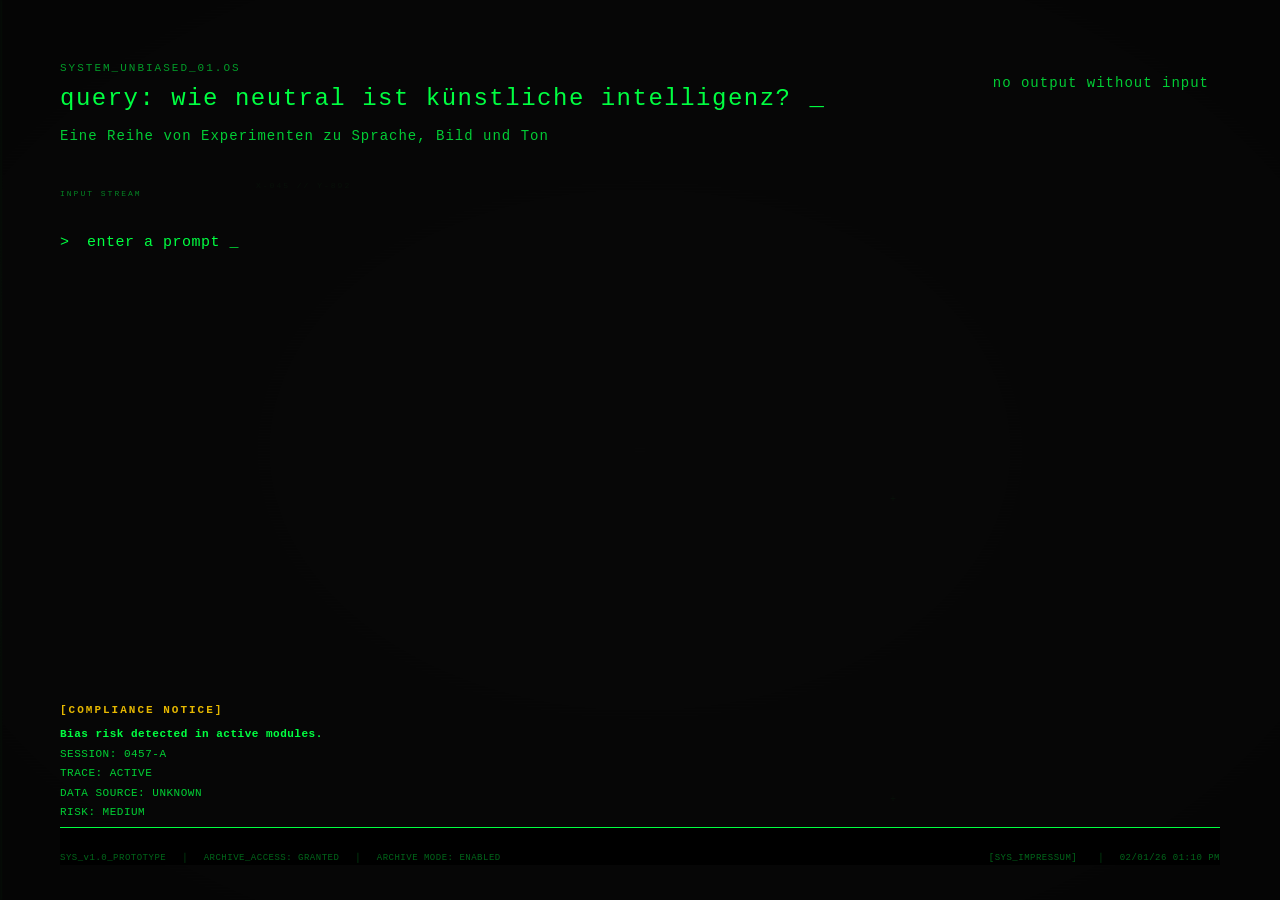
==== index.html @ 39cdc73f "Add files via upload" ====
<!DOCTYPE html>
<html lang="de">

<head>
    <meta charset="UTF-8">
    <meta name="viewport" content="width=1440">
    <title>Ist KI neutral? — System Interface</title>
    <link rel="stylesheet" href="style.css">
    <style>
        /* 2. OVERRIDE FÜR DAS INFO-MODAL: Mehr Durchsichtigkeit! */
        .modal-overlay {
            position: fixed;
            inset: 0;
            width: 100vw;
            height: 100vh;
            background-color: rgba(0, 0, 0, 0.25) !important;
            /* Vorher 0.7 - jetzt viel heller! */
            backdrop-filter: blur(1.5px);
            /* Cooler Glas-Effekt bleibt */
            display: flex;
            justify-content: center;
            align-items: center;
            z-index: 9999;
        }

        .modal-window {
            width: 30vw !important;
            min-width: 300px !important;
            background: #000000 !important;
            border: 1px solid rgba(0, 255, 65, 0.5) !important;
            box-shadow: 4px 4px 0px #000000, 5px 5px 0px rgba(0, 255, 65, 0.1) !important;
            position: relative;
            padding: 0 !important;
        }

        /* Scanline-Effekt */
        .modal-window::before {
            content: '';
            position: absolute;
            top: 0;
            left: 0;
            width: 100%;
            height: 100%;
            background: linear-gradient(to bottom, transparent 50%, rgba(0, 255, 65, 0.25) 51%);
            background-size: 100% 4px;
            opacity: 0.03;
            pointer-events: none;
            z-index: 1;
        }

        /* Die Ecken fürs Modal */
        .modal-window .corner-tl,
        .modal-window .corner-bl,
        .modal-window .corner-tr,
        .modal-window .corner-br {
            content: '';
            position: absolute;
            width: 8px;
            height: 8px;
            display: block;
            pointer-events: none;
            z-index: 5;
        }

        .modal-window .corner-tl {
            top: 0;
            left: 0;
            border-top: 1px solid #00ff41;
            border-left: 1px solid #00ff41;
        }

        .modal-window .corner-bl {
            bottom: 0;
            left: 0;
            border-bottom: 1px solid #00ff41;
            border-left: 1px solid #00ff41;
        }

        .modal-window .corner-tr {
            top: 0;
            right: 0;
            border-top: 1px solid #00ff41;
            border-right: 1px solid #00ff41;
        }

        .modal-window .corner-br {
            bottom: 0;
            right: 0;
            border-bottom: 1px solid #00ff41;
            border-right: 1px solid #00ff41;
        }

        /* Exakt die Header-Klasse aus sprache.html */
        .box-header-modal {
            padding: 8px 15px;
            color: #00ff41;
            font-size: 12px;
            font-family: var(--font-mono), monospace;
            position: relative;
            z-index: 10;
            display: flex;
            justify-content: space-between;
            align-items: center;
            border-bottom: 1px solid rgba(0, 255, 65, 0.2);
        }

        /* Exakt die Content-Klasse aus sprache.html */
        .box-content-modal {
            padding: 15px;
            position: relative;
            z-index: 10;
        }

        /* Exakt die Data-Stream-Klasse aus sprache.html */
        .data-stream-modal {
            font-size: 11px !important;
            line-height: 1.8 !important;
            letter-spacing: 0.8px !important;
            font-family: var(--font-mono), monospace !important;
            color: rgba(0, 255, 65, 0.8);
            margin: 0 0 10px 0;
        }

        /* Der Schließen-Button */
        .modal-close {
            color: #00ff41 !important;
            background: transparent !important;
            border: none !important;
            font-family: var(--font-mono), monospace !important;
            cursor: pointer;
            transition: text-shadow 0.2s;
            font-size: 12px;
            padding: 0;
        }

        .modal-close:hover {
            text-shadow: 0 0 8px #00ff41;
            color: #ffffff !important;
        }

        /* Decorative overlay elements must NEVER steal mouse events */
        .grid-overlay,
        .vertical-glitch-line,
        .bg-vertical-glitch-line-strong,
        .bg-scanline-sweep {
            pointer-events: none !important;
            position: fixed;
            inset: 0;
            z-index: 1;
        }
    </style>
</head>

<body>
    <div id="bg-grid"></div>
    <div class="crt-overlay"></div>
    <div class="scanlines"></div>
    <div class="grain"></div>
    <div class="monitor-scan"></div>
    <div class="coordinate-grid"></div>

    <div class="os-container">

        <header class="os-header">
            <div class="header-main">
                <div class="system-label">SYSTEM_UNBIASED_01.OS</div>
                <h1 class="query-line">QUERY: wie neutral ist künstliche intelligenz? <span
                        class="header-cursor">_</span></h1>
                <p class="os-subtitle">Eine Reihe von Experimenten zu Sprache, Bild und Ton</p>
            </div>
            <div class="header-meta">
                <span class="meta-link" id="info-trigger" data-text="no output without input">no output without
                    input</span>
            </div>
        </header>

        <div id="info-modal" class="modal-overlay hidden">
            <div class="modal-window">
                <div class="corner-tl"></div>
                <div class="corner-tr"></div>
                <div class="corner-bl"></div>
                <div class="corner-br"></div>

                <div class="box-header-modal">
                    <span>[ARCHIVE_INFO.SYS]</span>
                    <button class="modal-close" id="info-close">[x]</button>
                </div>

                <div class="box-content-modal">
                    <p class="data-stream-modal">&gt; Diese Website entstand im Kurs "Machine Unlearning" an der
                        Hochschule Düsseldorf.</p>
                    <p class="data-stream-modal">&gt; Sie ist das Resultat einer monatelangen, kritischen
                        Auseinandersetzung mit aktuellen KI-Tools. Passend zur Thematik wurde der Code für dieses
                        Interface
                        mithilfe der Programmier-KI "Antigravity" und Google Gemini generiert.</p>
                    <br>
                    <p class="data-stream-modal">&gt; KONZEPT: Die Website ist bewusst wie ein altes, instabiles
                        Betriebssystem gestaltet. Das Design macht sichtbar, was oft übersehen wird: Menschliche
                        Vorurteile (Bias) sind keine Ausnahmen, sondern wie Systemfehler tief im Kern unserer
                        Technologie verwurzelt.</p>
                    <p class="data-stream-modal">&gt; INTERAKTION: Dieses Interface lädt dazu ein, im System nach
                        Objektivität zu suchen. Doch die Suche nach einem neutralen Output wird, genau wie in der
                        Realität, zwangsläufig ins Leere laufen.</p>
                    <br>
                    <p class="data-stream-modal">&gt; SYSTEM-WARNUNG [TEMPORAL_DATA]: KI-Modelle erhalten kontinuierlich
                        Updates und Filter, die problematische Outputs nachträglich verstecken sollen. Die hier
                        dokumentierten Experimente sind archivierte Momentaufnahmen. Doch auch wenn die technologische
                        Oberfläche gepatcht wird, bleibt das Fundament der Trainingsdaten voreingenommen. Die Symptome
                        ändern sich, das Kernproblem bleibt.</p>

                    <br>
                    <p class="data-stream-modal">&gt; HYPOTHESE: KI-Modelle gelten oft als objektive Instanzen. Doch sie
                        werden mit unseren menschlichen, fehlerhaften Daten trainiert. Die Prämisse lautet: No output
                        without input.</p>
                    <p class="data-stream-modal">&gt; ERGEBNIS: Die Maschine spiegelt uns wider. Algorithmen
                        reproduzieren westliche, stereotypische und patriarchale Mehrheitsmuster.</p>
                    <p class="data-stream-modal">&gt; Sprache ist nie neutral. Systeme sind nie neutral.</p>
                    <p class="data-stream-modal" style="color: rgba(0, 255, 65, 0.4); margin-top: 15px;">&gt; init
                        search_for_neutrality.exe ... Viel Erfolg.<span class="block-cursor"></span></p>
                </div>
            </div>
        </div>

        <main class="os-main">

            <div class="prompt-section">
                <div class="micro-label">INPUT STREAM</div>
                <div class="prompt-line" id="prompt-line">
                    <span class="prompt-symbol">&gt;</span>
                    <span class="prompt-text" id="prompt-text">enter a prompt</span>
                    <span class="cursor" id="cursor">_</span>
                    <div class="tooltip" id="prompt-tooltip">click to initialize</div>
                </div>

                <div class="prompt-response hidden" id="prompt-response">
                    <div class="response-line">&gt; loading module selector...</div>
                </div>
            </div>

            <div id="network-section" class="network-section hidden">
                <div class="network-divider"></div>
                <div class="network-label">DEPENDENCY MAP / 6 MODULES</div>
                <div class="network-map" id="network-map">
                    <svg class="network-map-svg" id="network-map-svg" viewBox="0 230 600 270">
                        <g id="network-map-lines"></g>
                        <g id="network-map-nodes"></g>
                    </svg>
                </div>
            </div>

        </main>

        <div id="system-hud" class="system-hud">
            <div class="hud-header">[COMPLIANCE NOTICE]</div>
            <div class="hud-body">
                <div class="hud-line warning">Bias risk detected in active modules.</div>
                <div class="hud-line">SESSION: 0457-A</div>
                <div class="hud-line">TRACE: ACTIVE</div>
                <div class="hud-line">DATA SOURCE: UNKNOWN</div>
                <div class="hud-line">RISK: <span id="risk-value" class="risk-value">MEDIUM</span></div>
            </div>
        </div>

        <footer class="os-footer">
            <div class="footer-left">
                <span class="system-code">SYS_v1.0_PROTOTYPE</span>
                <span class="divider-char">│</span>
                <span class="system-code">ARCHIVE_ACCESS: GRANTED</span>
                <span class="divider-char">│</span>
                <span class="system-code">ARCHIVE MODE: ENABLED</span>
            </div>
            <div class="footer-right">
                <a href="impressum.html" class="system-code footer-link">[SYS_IMPRESSUM]</a>
                <span class="divider-char">│</span>
                <span class="timestamp">02/01/26 01:10 PM</span>
            </div>
        </footer>

    </div>

    <div id="loading-screen" class="loading-screen hidden">
        <div class="loading-scanlines"></div>

        <div class="loading-content">
            <div class="loading-lines" id="loading-lines">
            </div>

            <div class="loading-bar-container">
                <div class="loading-bar" id="loading-bar"></div>
            </div>
            <div class="loading-percent" id="loading-percent">0%</div>
        </div>
    </div>

    <div class="vertical-glitch-line"></div>
    <div class="bg-vertical-glitch-line-strong" aria-hidden="true"></div>
    <div class="bg-scanline-sweep" aria-hidden="true"></div>

    <div class="grid-overlay"></div>

    <script src="script.js"></script>
</body>

</html>
---- style.css ----
/* ===================================
   GLOBAL RESET & BASE STYLES
   =================================== */

* {
    margin: 0;
    padding: 0;
    box-sizing: border-box;
}

:root {
    /* Phosphor Green Color Palette (Controlled) */
    --phosphor-green: #00ff41;
    --phosphor-green-glow: rgba(0, 255, 65, 0.12);
    --phosphor-green-subtle: rgba(0, 255, 65, 0.05);

    /* System Warning Colors */
    --warning-yellow: #ffcc00;
    --warning-glow: rgba(255, 204, 0, 0.1);
    --alert-red: #ff3300;
    --alert-glow: rgba(255, 51, 0, 0.1);

    /* Background Colors (Matte) */
    --bg-black: #000000;
    --bg-matte: #080808;
    --bg-near-black: #0a0a0a;
    --bg-darker: #040404;

    /* Font */
    --font-mono: 'Courier New', 'Consolas', monospace;

    /* Glow Levels (Strict System - Significantly Reduced) */
    --glow-0: none;
    --glow-1: 0 0 1px rgba(0, 255, 65, 0.08);
    /* Reduced for readability */
    --glow-halo: 0 0 2px rgba(0, 255, 65, 0.08);
    --glow-active: 0 0 3px rgba(0, 255, 65, 0.1);

    /* Grid & Spacing */
    --grid-unit: 8px;
    --safe-margin: 60px;
    /* More negative space */
    --safe-margin-mobile: 20px;
}

/* HIER IST DIE SPERRE: Niemals Seiten-Scrollen auf dem Desktop! */
html,
body {
    font-family: var(--font-mono);
    background-color: var(--bg-matte);
    color: var(--phosphor-green);
    overflow: hidden !important;
    height: 100vh !important;
    line-height: 1.5;
}

/* ===================================
   CRT EFFECTS
   =================================== */

.crt-overlay {
    position: fixed;
    top: 0;
    left: 0;
    width: 100%;
    height: 100%;
    background: radial-gradient(ellipse at center,
            transparent 0%,
            rgba(0, 0, 0, 0.3) 100%);
    /* Subtle vignette */
    pointer-events: none;
    z-index: 2;
}

.scanlines {
    position: fixed;
    top: 0;
    left: 0;
    width: 100%;
    height: 100%;
    background: repeating-linear-gradient(0deg,
            rgba(0, 0, 0, 0.1) 0px,
            transparent 1px,
            transparent 2px,
            rgba(0, 0, 0, 0.1) 3px);
    pointer-events: none;
    z-index: 2;
    opacity: 0.12;
    /* Readable but present */
}

.grain {
    position: fixed;
    top: 0;
    left: 0;
    width: 100%;
    height: 100%;
    background-image: url('data:image/svg+xml;utf8,<svg xmlns="http://www.w3.org/2000/svg" width="300" height="300"><filter id="noise"><feTurbulence type="fractalNoise" baseFrequency="0.9" numOctaves="4" /></filter><rect width="100%" height="100%" filter="url(%23noise)" opacity="0.05"/></svg>');
    pointer-events: none;
    z-index: 2;
    opacity: 0.02;
    /* Extremely subtle noise */
}

@keyframes monitorScanLoop {
    0% {
        transform: translateY(-10vh);
        opacity: 0;
    }

    /* Pass 1: Normal Scan */
    10% {
        opacity: 0.1;
        transform: translateY(0vh);
    }

    35% {
        opacity: 0.12;
        transform: translateY(100vh);
    }

    36% {
        opacity: 0;
    }

    /* Pause */
    55% {
        opacity: 0;
        transform: translateY(-10vh);
    }

    /* Pass 2: Fast Glitch */
    60% {
        opacity: 0.25;
        transform: translateY(10vh);
        background: rgba(0, 255, 65, 0.5);
        height: 2px;
        box-shadow: 0 0 10px var(--phosphor-green);
    }

    61% {
        opacity: 0.2;
        transform: translateY(90vh);
    }

    62% {
        opacity: 0;
        transform: translateY(110vh);
    }

    100% {
        opacity: 0;
    }
}

.monitor-scan {
    position: fixed;
    top: 0;
    left: 0;
    width: 100%;
    height: 3px;
    background: rgba(0, 255, 65, 0.08);
    box-shadow: 0 0 8px rgba(0, 255, 65, 0.05);
    pointer-events: none;
    z-index: 100;
    /* Ensure visibility over layers */
    opacity: 0;
    /* Controlled by animation */
    animation: monitorScanLoop 5s infinite cubic-bezier(0.4, 0, 0.2, 1);
}




.signal-instability {
    animation: globalFlicker 0.15s step-end;
}

@keyframes globalFlicker {

    0%,
    100% {
        filter: brightness(1) contrast(1);
    }

    50% {
        filter: brightness(1.05) contrast(1.02);
    }
}

.coordinate-grid {
    position: fixed;
    top: 0;
    left: 0;
    width: 100vw;
    height: 100vh;
    pointer-events: none;
    z-index: 0;
    background-image:
        linear-gradient(to right, rgba(0, 255, 65, 0.03) 1px, transparent 1px),
        linear-gradient(to bottom, rgba(0, 255, 65, 0.03) 1px, transparent 1px);
    background-size: 40px 40px;
    opacity: 0.04;
    transition: opacity 0.5s ease;
}

.coordinate-grid.active {
    opacity: 0.12;
}



.coordinate-grid::after {
    content: "X-045 // Y-892";
    position: absolute;
    top: 20%;
    left: 20%;
    font-size: 8px;
    letter-spacing: 2px;
    font-family: var(--font-mono);
}

.coordinate-grid::before {
    content: "+\A\A\A+";
    position: absolute;
    top: 50%;
    right: 30%;
    font-size: 10px;
    white-space: pre-wrap;
    line-height: 100px;
}

/* ===================================
   BACKGROUND GRID VIDEOS (Tinted Overlay)
   =================================== */
.grid-video-wrap {
    position: absolute;
    z-index: 1;
    pointer-events: none;
    width: 420px;
    height: 320px;
    /* IMPORTANT: give it height */
}

/* Green Tint Overlay */
.grid-video-wrap::after {
    content: "";
    position: absolute;
    inset: 0;
    background: rgba(0, 255, 65, 0.18);
    mix-blend-mode: screen;
    pointer-events: none;
}

.grid-video {
    position: absolute;
    inset: 0;
    width: 100%;
    height: 100%;
    object-fit: cover;
    display: block;
    opacity: 1;
    mix-blend-mode: screen;
    filter: brightness(1.6) contrast(1.7);
}

/* Explicit Layout Positioning */
.grid-left {
    left: 3vw;
    top: 18vh;
    /* width/height handled by wrapper class */
}

.grid-right {
    right: 4vw;
    top: 10vh;
}

/* Ensure Windows are Above */
.archive-window,
.panel-container,
.sprache-layout {
    position: relative;
    z-index: 10;
}

@keyframes rareGridScan {

    0%,
    90% {
        top: 10%;
        opacity: 0;
    }

    91% {
        opacity: 0.6;
    }

    95% {
        top: 90%;
        opacity: 0;
    }

    100% {
        opacity: 0;
    }
}




@media (prefers-reduced-motion: reduce) {
    .grid-plate {
        animation: none;
    }
}

/* ===================================
   OS PANEL SYSTEM (COLLAPSIBLE)
   =================================== */

.panel-container {
    background: rgba(0, 0, 0, 0.96);
    border: 1px solid rgba(0, 255, 65, 0.15);
    transition: all 0.3s cubic-bezier(0.19, 1, 0.22, 1);
    display: flex;
    flex-direction: column;
    overflow: hidden;
    height: 32px;
    /* Collapsed state */
    box-shadow: 0 2px 10px rgba(0, 0, 0, 0.9);
}

.panel-header {
    height: 32px;
    min-height: 32px;
    padding: 0 16px;
    display: flex;
    align-items: center;
    justify-content: space-between;
    cursor: pointer;
    background: rgba(0, 255, 65, 0.02);
    border-bottom: 1px solid transparent;
    user-select: none;
    transition: background 0.2s ease;
}

.panel-header:hover {
    background: rgba(0, 255, 65, 0.05);
}

.panel-title {
    font-size: 11px;
    letter-spacing: 0.15em;
    color: rgba(0, 255, 65, 0.9);
    /* High contrast */
    text-transform: uppercase;
    font-weight: 500;
}

.panel-icon {
    font-size: 14px;
    color: rgba(0, 255, 65, 0.3);
}

.panel-body {
    padding: 24px;
    overflow-y: auto;
    flex-grow: 1;
    opacity: 0;
    transition: opacity 0.3s ease;
    display: none;
    color: rgba(0, 255, 65, 0.85);
    font-size: 14px;
    /* Von 13px auf 14px erhöht */
    line-height: 1.7;
}

.panel-container.is-expanded {
    height: auto;
    opacity: 1;
    border-color: rgba(0, 255, 65, 0.25);
    box-shadow: 0 0 15px rgba(0, 255, 65, 0.04);
}

.panel-container.is-expanded .panel-header {
    border-bottom-color: rgba(0, 255, 65, 0.1);
    color: rgba(0, 255, 65, 0.8);
}

.panel-container.is-expanded .panel-title {
    color: rgba(0, 255, 65, 0.8);
}

.panel-container.is-expanded .panel-body {
    display: block;
    opacity: 1;
}

/* CUSTOM PHOSPHOR SCROLLBARS (MINIMAL) */
::-webkit-scrollbar {
    width: 1px;
    height: 1px;
}

::-webkit-scrollbar-track {
    background: rgba(0, 0, 0, 0.2);
}

::-webkit-scrollbar-thumb {
    background: rgba(0, 255, 65, 0.15);
}

::-webkit-scrollbar-thumb:hover {
    background: rgba(0, 255, 65, 0.3);
}

/* ===================================
   LIQUID OS CONTAINER & GRID (Fixed Y-Axis)
   =================================== */
.micro-label {
    font-size: 8px;
    letter-spacing: 2px;
    color: var(--phosphor-green);
    opacity: 0.5;
    margin-bottom: calc(var(--grid-unit) * 1);
    font-family: var(--font-mono);
    text-transform: uppercase;
}

.os-container {
    height: 100vh;
    padding: var(--safe-margin);
    padding-bottom: 0;
    display: flex;
    flex-direction: column;
    position: relative;
    z-index: 10;
    overflow: hidden;
}

/* ===================================
   LIQUID HEADER (Fixed Margins)
   =================================== */
.os-header {
    display: flex;
    justify-content: space-between;
    align-items: flex-start;
    gap: 40px;
    /* Keine % oder vh mehr = kein Springen! */
    padding-bottom: 20px;
    margin-bottom: 20px;
    flex-shrink: 0;
}

.header-main {
    flex: 1;
}

.system-label {
    font-size: 11px;
    letter-spacing: 2px;
    opacity: 0.6;
    margin-bottom: calc(var(--grid-unit) * 1);
    text-transform: uppercase;
}

.query-line,
.os-title {
    font-size: 24px;
    font-weight: normal;
    letter-spacing: 1.5px;
    margin-bottom: calc(var(--grid-unit) * 1.5);
    line-height: 1.2;
    text-shadow: none;
    text-transform: lowercase;
}

.header-cursor {
    animation: blink 1s step-end infinite;
    margin-left: 2px;
}

.os-subtitle {
    font-size: 14px;
    letter-spacing: 1px;
    line-height: 1.6;
    opacity: 0.8;
    max-width: 600px;
}

.header-meta {
    padding-top: calc(var(--grid-unit) * 1);
}

.meta-link {
    font-size: 16px;
    letter-spacing: 1px;
    opacity: 0.8;
    text-transform: lowercase;
    cursor: pointer;
    transition: all 0.2s ease;
    text-shadow: var(--glow-0);
    /* Level 0: Idle */
}

.meta-link:hover {
    opacity: 1;
    text-shadow: var(--glow-1);
    /* Level 1: Hover */
}

/* ===================================
   LIQUID MAIN CONTENT (Fixed Gap)
   =================================== */
.os-main {
    flex: 1;
    display: flex;
    flex-direction: column;
    gap: 20px;
    /* Fest - verhindert das Wackeln des Textes! */
    padding-top: 0;
    overflow: visible;
    /* Erlaubt der Map, sich weich zu verschieben */
}

/* ===================================
   PROMPT SECTION
   =================================== */

.prompt-section {
    display: flex;
    flex-direction: column;
    gap: calc(var(--grid-unit) * 2);
}

.prompt-line {
    font-size: 15px;
    letter-spacing: 0.5px;
    cursor: pointer;
    transition: all 0.2s ease;
    position: relative;
    display: inline-block;
    width: fit-content;
    padding: calc(var(--grid-unit) * 1) 0;
}

.prompt-line:hover {
    filter: brightness(1.2);
    text-shadow: var(--glow-1);
    /* Level 1: Hover */
}

.prompt-line.active {
    cursor: default;
    filter: brightness(1);
    text-shadow: none;
}

.prompt-symbol {
    margin-right: calc(var(--grid-unit) * 1);
}

.cursor {
    animation: blink 1s step-end infinite;
}

.cursor.fast-blink {
    animation: blink 0.2s step-end infinite;
}

@keyframes blink {

    0%,
    49% {
        opacity: 1;
    }

    50%,
    100% {
        opacity: 0;
    }
}

.tooltip {
    position: absolute;
    left: 100%;
    top: 50%;
    transform: translateY(-50%);
    margin-left: calc(var(--grid-unit) * 3);
    font-size: 10px;
    letter-spacing: 0.5px;
    opacity: 0;
    transition: opacity 0.2s ease;
    pointer-events: none;
    font-style: italic;
}

.prompt-line:hover .tooltip {
    opacity: 0.5;
}

.prompt-line.active .tooltip {
    display: none;
}

.prompt-response {
    display: flex;
    flex-direction: column;
    gap: calc(var(--grid-unit) * 1);
}

.response-line {
    font-size: 14px;
    /* Von 13px auf 14px erhöht */
    letter-spacing: 0.5px;
    opacity: 0.8;
}

.hidden {
    display: none !important;
    visibility: hidden !important;
    pointer-events: none !important;
    opacity: 0 !important;
}

/* ===================================
   LIQUID NETWORK MAP (Kein leeres Stretching mehr!)
   =================================== */

.network-section {
    margin-top: 0;
    opacity: 0;
    transition: opacity 0.3s ease;
    display: flex;
    flex-direction: column;
    align-items: flex-start;
    padding-left: 20px;
    position: relative;
    /* FLEX: 1 WURDE ENTFERNT! Keine riesigen Lücken mehr auf großen Bildschirmen */
}

.network-section.visible {
    opacity: 1;
}

.network-divider {
    width: 400px;
    height: 1px;
    background-color: var(--phosphor-green);
    opacity: 0.8;
    margin-bottom: calc(var(--grid-unit) * 1);
    position: relative;
    transition: all 0.1s step-end;
}

/* Base instability: micro-breaks and brightness fluctuations */
.network-divider::before {
    content: "";
    position: absolute;
    top: 0;
    left: 0;
    width: 100%;
    height: 100%;
    background: inherit;
    mask-image: linear-gradient(90deg,
            rgba(0, 0, 0, 1) 0%, rgba(0, 0, 0, 1) 40%,
            rgba(0, 0, 0, 0) 42%, rgba(0, 0, 0, 0) 48%,
            rgba(0, 0, 0, 1) 50%, rgba(0, 0, 0, 1) 80%,
            rgba(0, 0, 0, 0) 82%, rgba(0, 0, 0, 0) 85%,
            rgba(0, 0, 0, 1) 87%);
    mask-size: 200% 100%;
    animation: dividerFlicker 10s infinite step-end;
}

@keyframes dividerFlicker {

    0%,
    100% {
        mask-position: 0% 0%;
        opacity: 1;
    }

    50% {
        mask-position: 10% 0%;
        opacity: 0.9;
    }

    70% {
        mask-position: -5% 0%;
        opacity: 1.1;
    }
}

.network-divider.jitter {
    transform: translateY(2px);
    /* Increased jitter */
    background-color: rgba(0, 255, 65, 0.95);
    /* Ghost duplicate line */
    box-shadow: 0 8px 0 rgba(0, 255, 65, 0.15);
}

.network-divider.jitter::after {
    content: "";
    position: absolute;
    top: -5px;
    left: 150px;
    width: 2px;
    height: 10px;
    /* Larger spikes */
    background: var(--phosphor-green);
    box-shadow:
        40px 4px 0 var(--phosphor-green),
        -80px -2px 0 var(--phosphor-green),
        120px 1px 0 var(--phosphor-green);
    opacity: 0.6;
}

.network-divider.glitch-strong {
    transform: translateY(-3px) skewX(2deg);
    background-color: #fff;
    opacity: 1;
    box-shadow: 0 12px 0 rgba(0, 255, 65, 0.3);
}

.network-label {
    font-size: 8px;
    letter-spacing: 2px;
    color: var(--phosphor-green);
    opacity: 0.8;
    margin-bottom: calc(var(--grid-unit) * 2);
    font-family: var(--font-mono);
}

.network-map {
    width: 100%;
    max-width: 600px;
    height: auto;
    position: relative;
    z-index: 10;
    transition: transform 0.5s cubic-bezier(0.16, 1, 0.3, 1);
    /* Der magische, weiche Hologramm-Glide! */
    transform-origin: top left;
}

.network-map-svg {
    width: 100%;
    height: 100%;
}

.network-map-line {
    stroke: var(--phosphor-green);
    stroke-width: 1;
    fill: none;
    opacity: 0.4;
    filter: none;
    /* Level 0: Idle */
}

.network-map-node {
    cursor: pointer;
    transition: all 0.3s ease;
}

.network-map-node-rect {
    fill: transparent;
    stroke: var(--phosphor-green);
    stroke-width: 1;
    opacity: 0.6;
    transition: all 0.3s ease;
}

.network-map-node:hover .network-map-node-rect {
    fill: var(--phosphor-green);
    stroke-width: 1;
    opacity: 1;
}

.network-map-node-label {
    fill: var(--phosphor-green);
    font-size: 12px;
    font-family: var(--font-mono);
    letter-spacing: 1px;
    opacity: 0.8;
    pointer-events: none;
    transition: all 0.2s ease;
}

.network-map-node:hover .network-map-node-label {
    fill: var(--bg-black);
    font-weight: bold;
    opacity: 1;
}

@keyframes nodeRareFlicker {

    0%,
    95%,
    97%,
    100% {
        opacity: 1;
    }

    96%,
    98% {
        opacity: 0.7;
    }
}


/* ===================================
   SYSTEM SCAN OVERLAY
   =================================== */

.scan-overlay {
    position: fixed;
    top: 0;
    left: 0;
    width: 100vw;
    height: 100vh;
    background-color: var(--bg-black);
    z-index: 2;
    /* Lowered, network is at 10 */
    pointer-events: none;
    /* Never block interaction */
    display: flex;
    align-items: center;
    justify-content: center;
    animation: scanFlicker 0.1s infinite;
}

.scan-overlay.hidden {
    display: none;
}

@keyframes scanFlicker {

    0%,
    90% {
        opacity: 1;
    }

    95% {
        opacity: 0.95;
    }

    100% {
        opacity: 1;
    }
}

.scan-content {
    width: 90%;
    max-width: 900px;
    height: 80vh;
    display: flex;
    flex-direction: column;
    gap: calc(var(--grid-unit) * 3);
}

.scan-header {
    font-size: 16px;
    letter-spacing: 3px;
    text-align: center;
    opacity: 0.9;
    text-shadow: 0 0 10px var(--phosphor-green-glow);
    animation: scanHeaderPulse 1s ease-in-out infinite;
}

@keyframes scanHeaderPulse {

    0%,
    100% {
        opacity: 0.9;
    }

    50% {
        opacity: 0.7;
    }
}

.scan-network {
    flex: 1;
    position: relative;
    border: 1px solid var(--phosphor-green);
    opacity: 0.3;
    animation: scanJitter 0.15s infinite;
}

@keyframes scanJitter {

    0%,
    100% {
        transform: translate(0, 0);
    }

    25% {
        transform: translate(-1px, 1px);
    }

    50% {
        transform: translate(1px, -1px);
    }

    75% {
        transform: translate(-1px, -1px);
    }
}

.scan-svg {
    width: 100%;
    height: 100%;
}

.scan-line {
    stroke: var(--phosphor-green);
    stroke-width: 1;
    fill: none;
    opacity: 0.6;
    filter: drop-shadow(0 0 2px var(--phosphor-green-glow));
}

.scan-node-rect {
    fill: transparent;
    stroke: var(--phosphor-green);
    stroke-width: 1;
    opacity: 0.7;
}

.scan-node-label {
    fill: var(--phosphor-green);
    font-size: 11px;
    font-family: var(--font-mono);
    letter-spacing: 0.5px;
    opacity: 0.8;
}

.scan-status {
    display: flex;
    flex-direction: column;
    gap: calc(var(--grid-unit) * 1);
    min-height: 80px;
}

.scan-status-line {
    font-size: 12px;
    letter-spacing: 0.5px;
    opacity: 0;
    animation: scanLineAppear 0.3s forwards;
}

@keyframes scanLineAppear {
    0% {
        opacity: 0;
        transform: translateX(-10px);
    }

    100% {
        opacity: 0.85;
        transform: translateX(0);
    }
}

/* ===================================
   FOOTER
   =================================== */

.os-footer {
    display: flex;
    justify-content: space-between;
    align-items: center;
    padding-top: calc(var(--grid-unit) * 3);
    border-top: 1px solid var(--phosphor-green);
    margin-top: auto;
}

.footer-left,
.footer-right {
    display: flex;
    align-items: center;
    gap: calc(var(--grid-unit) * 2);
}

.system-code {
    font-size: 9px;
    letter-spacing: 0.5px;
    opacity: 0.4;
}

.divider-char {
    font-size: 9px;
    opacity: 0.3;
}

.timestamp {
    font-size: 9px;
    letter-spacing: 0.5px;
    opacity: 0.4;
}

/* ===================================
   MODAL WINDOW (OS STYLE)
   =================================== */

.modal-overlay {
    position: fixed;
    top: 0;
    left: 0;
    width: 100vw;
    height: 100vh;
    background-color: rgba(0, 0, 0, 0.4);
    display: flex;
    align-items: center;
    justify-content: center;
    z-index: 5000;
}

.modal-window {
    width: 480px;
    background-color: var(--bg-near-black);
    border: 1px solid var(--phosphor-green);
    box-shadow: 0 0 15px rgba(0, 0, 0, 0.9);
    display: flex;
    flex-direction: column;
    position: relative;
    top: -5%;
    /* Slightly above center */
    background-image: url('data:image/svg+xml;utf8,<svg xmlns="http://www.w3.org/2000/svg" width="100" height="100"><filter id="noise"><feTurbulence type="fractalNoise" baseFrequency="0.8" numOctaves="3" /></filter><rect width="100%" height="100%" filter="url(%23noise)" opacity="0.03"/></svg>');
}

.modal-header {
    background-color: var(--phosphor-green-subtle);
    border-bottom: 1px solid var(--phosphor-green);
    padding: calc(var(--grid-unit) * 1) calc(var(--grid-unit) * 2);
    display: flex;
    justify-content: space-between;
    align-items: center;
    background: rgba(0, 255, 65, 0.08);
}

.modal-title {
    font-size: 11px;
    letter-spacing: 2px;
    font-weight: bold;
    color: var(--phosphor-green);
    text-shadow: 0 0 4px var(--phosphor-green-glow);
}

.modal-close {
    background: none;
    border: none;
    color: var(--phosphor-green);
    font-family: var(--font-mono);
    font-size: 11px;
    cursor: pointer;
    opacity: 0.7;
    transition: opacity 0.2s ease;
}

.modal-close:hover {
    opacity: 1;
}

.modal-body {
    padding: calc(var(--grid-unit) * 3);
    display: flex;
    flex-direction: column;
    gap: calc(var(--grid-unit) * 2);
    color: var(--phosphor-green);
    font-size: 15px;
    /* Von 14px auf 15px erhöht */
    line-height: 1.6;
    letter-spacing: 0.2px;
}

.modal-body p.emphasis {
    font-weight: bold;
    color: var(--phosphor-green);
    opacity: 1;
    filter: brightness(1.2);
    text-shadow: var(--glow-0);
}

.modal-footer {
    padding: calc(var(--grid-unit) * 1) calc(var(--grid-unit) * 2);
    border-top: 0.5px solid var(--phosphor-green-subtle);
    background-color: rgba(0, 0, 0, 0.2);
}

.status-line {
    font-size: 10px;
    opacity: 0.5;
    letter-spacing: 1px;
    text-transform: uppercase;
}

.block-cursor {
    display: inline-block;
    width: 6px;
    height: 10px;
    background-color: var(--phosphor-green);
    animation: blockBlink 0.8s step-end infinite;
}

@keyframes blockBlink {

    0%,
    100% {
        opacity: 1;
    }

    50% {
        opacity: 0;
    }
}

.loading-screen {
    position: fixed;
    top: 0;
    left: 0;
    width: 100%;
    height: 100%;
    background-color: var(--bg-black);
    z-index: 10000;
    display: flex;
    align-items: center;
    justify-content: center;
}

.loading-screen.hidden {
    display: none;
}

.loading-scanlines {
    position: absolute;
    top: 0;
    left: 0;
    width: 100%;
    height: 100%;
    background: repeating-linear-gradient(0deg,
            rgba(0, 0, 0, 0.15) 0px,
            transparent 1px,
            transparent 2px,
            rgba(0, 0, 0, 0.15) 3px);
    pointer-events: none;
    opacity: 0.5;
}

.loading-content {
    max-width: 600px;
    width: 90%;
}

.loading-lines {
    margin-bottom: calc(var(--grid-unit) * 4);
    min-height: 120px;
}

.loading-line {
    font-size: 13px;
    letter-spacing: 0.5px;
    margin-bottom: calc(var(--grid-unit) * 1);
    opacity: 0;
    animation: lineFlicker 0.1s forwards;
}

@keyframes lineFlicker {

    0%,
    30% {
        opacity: 0;
    }

    40%,
    60% {
        opacity: 0.5;
    }

    70%,
    90% {
        opacity: 0.3;
    }

    100% {
        opacity: 0.85;
    }
}

.loading-bar-container {
    width: 100%;
    height: 3px;
    background-color: var(--bg-near-black);
    border: 0.5px solid var(--phosphor-green);
    margin-bottom: calc(var(--grid-unit) * 1);
    overflow: hidden;
}

.loading-bar {
    height: 100%;
    width: 0%;
    background-color: var(--phosphor-green);
    box-shadow: 0 0 2px var(--phosphor-green-glow);
    transition: width 0.05s linear;
}

.loading-percent {
    font-size: 12px;
    letter-spacing: 1px;
    opacity: 0.8;
    text-align: right;
}

/* ===================================
   RESPONSIVE DESIGN
   =================================== */

@media (max-width: 1024px) {
    :root {
        --safe-margin: 48px;
    }

    .os-title {
        font-size: 36px;
    }
}

@media (max-width: 768px) {
    :root {
        --safe-margin: var(--safe-margin-mobile);
    }

    .os-header {
        flex-direction: column;
        gap: calc(var(--grid-unit) * 2);
    }

    .os-title {
        font-size: 28px;
    }

    .os-subtitle {
        font-size: 13px;
    }

    .header-meta {
        padding-top: 0;
    }

    .module-menu {
        max-width: 100%;
    }
}

/* ===================================
   SYSTEM HUD & COMPLIANCE PANEL
   =================================== */

.system-hud {
    position: fixed !important;
    bottom: 78px !important;
    /* ORIGINAL WERT! Kein max(), kein vh! */
    left: 60px !important;
    /* ORIGINAL WERT! */
    width: 320px !important;
    z-index: 1000 !important;
    /* Fest verankert über allem anderen */
    pointer-events: none;
    font-family: var(--font-mono);
    display: flex;
    flex-direction: column;
    gap: 8px;
    transform: none !important;
    /* KEIN SKALIEREN! STOPPT DAS VERRUTSCHEN! */
    margin: 0 !important;
}

.system-hud.hidden {
    display: none;
}

.hud-header {
    color: var(--warning-yellow);
    font-weight: bold;
    font-size: 11px;
    letter-spacing: 2px;
    text-transform: uppercase;
    opacity: 0.9;
}

.hud-body {
    display: flex;
    flex-direction: column;
    gap: 2px;
}

.hud-line {
    font-size: 11px;
    line-height: 1.6;
    color: var(--phosphor-green);
    opacity: 0.8;
    letter-spacing: 0.5px;
    text-shadow: 0 0 1px var(--phosphor-green-glow);
    transition: background 0.1s, color 0.1s;
}

.hud-line.warning {
    opacity: 1;
    font-weight: bold;
}

.hud-line.risk-escalated {
    background: var(--phosphor-green) !important;
    color: var(--bg-black) !important;
    opacity: 1 !important;
    font-weight: bold !important;
}

/* ===================================
   EVIDENCE ARCHIVE (MODULE PAGES)
   =================================== */
.evidence-container {
    display: flex;
    flex-direction: column;
    gap: calc(var(--grid-unit) * 4);
    flex: 1;
}

.archive-header {
    margin-bottom: calc(var(--grid-unit) * 4);
}

.archive-tabs {
    display: flex;
    gap: 1px;
    border-bottom: 1px solid var(--phosphor-green-subtle);
    margin-bottom: calc(var(--grid-unit) * 4);
}

.archive-tab {
    padding: 8px 16px;
    border: 1px solid var(--phosphor-green-subtle);
    border-bottom: none;
    background: transparent;
    color: var(--phosphor-green);
    font-family: var(--font-mono);
    font-size: 11px;
    cursor: pointer;
    text-transform: uppercase;
    letter-spacing: 1.5px;
    transition: all 0.2s ease;
    opacity: 0.6;
}

.archive-tab:hover {
    opacity: 0.85;
    border-color: var(--phosphor-green);
}

.archive-tab.active {
    background: var(--phosphor-green);
    color: var(--bg-black);
    opacity: 1;
    border-color: var(--phosphor-green);
    font-weight: bold;
}

.archive-layer {
    display: none;
    animation: archiveFade 0.3s ease-out;
}

.archive-layer.visible {
    display: block;
}

@keyframes archiveFade {
    from {
        opacity: 0;
        transform: translateY(5px);
    }

    to {
        opacity: 1;
        transform: translateY(0);
    }
}

/* LAYER 2 - LOG */
.log-list {
    display: flex;
    flex-direction: column;
    gap: 16px;
}

.log-item {
    border: 1px solid var(--phosphor-green-subtle);
    padding: 16px;
    transition: border-color 0.2s;
}

.log-item:hover {
    border-color: var(--phosphor-green);
}

.log-header {
    display: flex;
    justify-content: space-between;
    margin-bottom: 6px;
}

.log-id {
    font-weight: bold;
    color: var(--phosphor-green);
}

.log-title {
    font-size: 15px;
    letter-spacing: 0.5px;
}

.log-meta {
    font-size: 11px;
    opacity: 0.6;
    margin-bottom: 10px;
}

.log-link {
    color: var(--phosphor-green);
    font-size: 12px;
    text-decoration: underline;
    text-underline-offset: 3px;
    cursor: pointer;
}

/* LAYER 3 - OUTPUT */
.output-grid {
    display: grid;
    grid-template-columns: repeat(auto-fill, minmax(280px, 1fr));
    gap: 20px;
}

.output-item {
    border: 1px solid var(--phosphor-green-subtle);
    display: flex;
    flex-direction: column;
    background: rgba(0, 0, 0, 0.2);
}

.output-preview {
    aspect-ratio: 16 / 9;
    border-bottom: 1px solid var(--phosphor-green-subtle);
    display: flex;
    align-items: center;
    justify-content: center;
    font-size: 11px;
    opacity: 0.4;
    letter-spacing: 2px;
}

.output-metadata {
    padding: 12px;
}

.output-id {
    font-size: 10px;
    font-weight: bold;
    margin-bottom: 4px;
}

.output-caption {
    font-size: 11px;
    opacity: 0.8;
}

/* LAYER 4 - SYSTEM WARNING */
.warning-panel {
    border: 1px solid var(--warning-yellow);
    background: rgba(255, 204, 0, 0.03);
    padding: 32px;
    position: relative;
}

.warning-header {
    color: var(--warning-yellow);
    font-weight: bold;
    font-size: 14px;
    margin-bottom: 16px;
    text-transform: uppercase;
    letter-spacing: 2px;
    display: flex;
    align-items: center;
    gap: 10px;
}

.warning-header::before {
    content: '[!]';
}

.warning-body {
    font-size: 15px;
    /* Von 14px auf 15px erhöht */
    line-height: 1.7;
    color: var(--phosphor-green);
}

.warning-body p {
    margin-bottom: 16px;
}

/* UTILS */
.exit-link {
    font-size: 13px;
    cursor: pointer;
    opacity: 0.6;
    transition: all 0.2s;
    margin-top: auto;
    padding: 20px 0;
}

.exit-link:hover {
    opacity: 1;
    color: var(--phosphor-green);
    text-decoration: underline;
}

/* === EMERGENCY: restore network node visibility === */
.network-map-node {
    cursor: pointer !important;
    visibility: visible !important;
    display: block !important;
    opacity: 1 !important;
    position: relative;
    z-index: 11;
}

.node-rect {
    fill: transparent !important;
    stroke: rgba(0, 255, 65, 0.55) !important;
    stroke-width: 1 !important;
    opacity: 1 !important;
    visibility: visible !important;
    filter: none !important;
    box-shadow: 0 0 10px rgba(0, 255, 65, 0.14) !important;
}

.node-label {
    fill: rgba(0, 255, 65, 0.90) !important;
    font-size: 12px !important;
    font-family: var(--font-mono) !important;
    opacity: 1 !important;
    visibility: visible !important;
    filter: none !important;
    text-shadow: none !important;
}

/* Hover Invert State */
.network-map-node:hover .node-rect {
    fill: rgba(0, 255, 65, 0.85) !important;
    stroke: rgba(0, 255, 65, 0.95) !important;
}

.network-map-node:hover .node-label {
    fill: rgba(0, 0, 0, 0.95) !important;
    font-weight: bold !important;
}

/* SVG Line Visibility */
.network-map-svg {
    overflow: visible !important;
}

.network-map-line {
    stroke: rgba(0, 255, 65, 0.35) !important;
    stroke-width: 1 !important;
    opacity: 1 !important;
    filter: none !important;
    fill: none !important;
}

/* Terminal Modal System */
.modal-overlay {
    position: fixed;
    top: 0;
    left: 0;
    width: 100vw;
    height: 100vh;
    background: rgba(0, 0, 0, 0.9);
    backdrop-filter: blur(2px);
    display: flex;
    align-items: center;
    justify-content: center;
    z-index: 2000;
}

.modal-overlay.hidden {
    display: none;
}

.modal-window {
    width: 90%;
    max-width: 550px;
    background: var(--bg-matte);
    border: 1px solid var(--phosphor-green);
    box-shadow: 0 0 25px var(--phosphor-green-glow);
    padding: 0;
    display: flex;
    flex-direction: column;
}

.modal-header {
    padding: calc(var(--grid-unit) * 1.5) calc(var(--grid-unit) * 2.5);
    border-bottom: 1px solid var(--phosphor-green-subtle);
    display: flex;
    justify-content: space-between;
    align-items: center;
    background: rgba(0, 255, 65, 0.08);
}

.modal-title {
    font-size: 11px;
    letter-spacing: 2px;
    font-weight: bold;
    color: var(--phosphor-green);
}

.modal-close {
    background: none;
    border: none;
    color: var(--phosphor-green);
    font-family: var(--font-mono);
    cursor: pointer;
    font-size: 14px;
    opacity: 0.8;
}

.modal-close:hover {
    opacity: 1;
    color: #fff;
}

.modal-body {
    padding: calc(var(--grid-unit) * 4);
    font-size: 15px;
    /* Von 14px auf 15px erhöht */
    line-height: 1.7;
    letter-spacing: 0.8px;
    color: rgba(0, 255, 65, 0.95);
}

.modal-body p {
    margin-bottom: calc(var(--grid-unit) * 3);
}

.modal-footer {
    padding: var(--grid-unit) calc(var(--grid-unit) * 2.5);
    border-top: 1px solid var(--phosphor-green-subtle);
    background: rgba(0, 255, 65, 0.03);
}

.status-line {
    font-size: 10px;
    opacity: 0.5;
    letter-spacing: 1px;
    text-transform: uppercase;
}

.block-cursor {
    display: inline-block;
    width: 7px;
    height: 11px;
    background: var(--phosphor-green);
    margin-left: 6px;
    animation: blink 0.8s step-end infinite;
}

/* No Output Without Input Trigger */
.meta-link {
    font-size: 14px;
    letter-spacing: 1px;
    opacity: 0.8;
    text-transform: lowercase;
    cursor: pointer;
    transition: all 0.2s ease;
    padding: 4px 10px;
    border: 1px solid transparent;
}

.meta-link:hover {
    opacity: 1;
    background: var(--phosphor-green);
    color: var(--bg-black);
}

/* ===================================
   NEW REQUESTED VISUALS
   =================================== */

/* 1) Top-Right Label Micro-Glitch */
.glitch-pulse {
    animation: microGlitch 0.12s linear;
}

.glitch-pulse::before {
    /* Optional scanline shimmer */
    content: "";
    position: absolute;
    top: 0;
    left: 0;
    width: 100%;
    height: 100%;
    background: rgba(0, 255, 65, 0.2);
    opacity: 0.5;
    pointer-events: none;
}

@keyframes microGlitch {
    0% {
        transform: translateX(0);
        opacity: 1;
    }

    20% {
        transform: translateX(-2px);
        opacity: 0.8;
    }

    40% {
        transform: translateX(2px);
        opacity: 0.9;
    }

    60% {
        transform: translateX(-1px);
        opacity: 1;
    }

    80% {
        transform: translateX(1px);
        opacity: 0.8;
    }

    100% {
        transform: translateX(0);
        opacity: 1;
    }
}

@media (prefers-reduced-motion: reduce) {
    .glitch-pulse {
        animation: none;
    }
}

/* 2) Vertical Background Glitch Line (Full Height) */
.vertical-glitch-line {
    position: fixed;
    top: 0;
    bottom: 0;
    height: 100vh;
    width: 2px;
    left: 18%;
    /* Asymmetrical background placement */
    background-color: var(--phosphor-green);
    opacity: 0.12;
    /* More present than 0.05 */
    z-index: 0;
    pointer-events: none;
    animation: vGlitchBugginess 8s infinite step-end;
}

.vertical-glitch-line::after {
    /* Ghost line */
    content: "";
    position: absolute;
    top: 0;
    left: 0;
    width: 100%;
    /* Matches parent width */
    height: 100%;
    background: inherit;
    transform: translateX(10px);
    opacity: 0;
    animation: ghostLine 5s infinite linear;
}

@keyframes vGlitchBugginess {

    0%,
    90%,
    100% {
        opacity: 0.12;
        transform: translateX(0);
        clip-path: none;
    }

    92% {
        opacity: 0.25;
        transform: translateX(-4px);
        clip-path: inset(10% 0 40% 0);
        /* Fragmentation */
    }

    94% {
        opacity: 0.08;
        transform: translateX(2px);
        clip-path: inset(0 0 0 0);
    }

    96% {
        transform: translateX(0);
        opacity: 0.18;
    }
}

@keyframes ghostLine {

    0%,
    85% {
        opacity: 0;
    }

    86% {
        opacity: 0.08;
        transform: translateX(8px);
    }

    87% {
        opacity: 0;
    }

    95% {
        opacity: 0;
    }

    96% {
        opacity: 0.08;
        transform: translateX(-10px);
    }

    97% {
        opacity: 0;
    }
}

/* 3) Full Screen Grid Overlay (Interaction Only) */
.grid-overlay {
    position: fixed;
    inset: 0;
    width: 100vw;
    height: 100vh;
    pointer-events: none;
    z-index: 5;
    /* Above background, below text content */
    background-image:
        linear-gradient(to right, rgba(0, 255, 65, 0.06) 1px, transparent 1px),
        linear-gradient(to bottom, rgba(0, 255, 65, 0.06) 1px, transparent 1px);
    background-size: 80px 80px;
    opacity: 0;
    transition: opacity 200ms ease;
}

body.grid-active .grid-overlay {
    opacity: 0.03;
    /* Subtle visibility */
}

@media (prefers-reduced-motion: reduce) {
    .vertical-glitch-line {
        display: none;
    }

    body.grid-active .grid-overlay {
        transition: none;
    }
}

/* ===================================
   TOP-RIGHT LABEL RGB GLITCH BURST
   =================================== */

#info-trigger {
    position: relative;
    display: inline-block;
    color: var(--phosphor-green);
    transform: translate(0);
    animation: none;
    /* Reset previous */

    /* Variables for intensity control - REFINED FOR VISIBLE DEFAULT GLITCH */
    --glitch-opacity: 0.7;
    /* Much higher baseline for visibility */
    --glitch-shift: 2px;
    --glitch-shadow: 2px;
    --burst-duration: 3.5s;
}

#info-trigger:hover {
    --glitch-opacity: 1;
    --glitch-shift: 4px;
    /* Moderate increase */
    --glitch-shadow: 4px;
    --burst-duration: 2s;
    /* Faster bursts */
}

#info-trigger::before,
#info-trigger::after {
    content: attr(data-text);
    position: absolute;
    top: 0;
    left: 0;
    width: 100%;
    height: 100%;
    background: var(--bg-matte);
    opacity: 0;
    /* Hidden by default */
    clip-path: inset(100% 0 0 0);
    /* Hidden */
}

#info-trigger::before {
    left: 1px;
    text-shadow: calc(var(--glitch-shadow) * -1) 0 #ff00de;
    animation: glitchBurstA var(--burst-duration) infinite linear;
}

#info-trigger::after {
    left: -1px;
    text-shadow: var(--glitch-shadow) 0 #00ffff;
    animation: glitchBurstB var(--burst-duration) infinite linear reverse;
}

/* Burst A: Frequent short pulses */
@keyframes glitchBurstA {

    0%,
    30% {
        opacity: 0;
        clip-path: inset(100% 0 0 0);
        transform: translate(0);
    }

    31% {
        opacity: var(--glitch-opacity);
        clip-path: inset(10% 0 60% 0);
        transform: translate(calc(var(--glitch-shift) * -1), -1px);
    }

    33% {
        opacity: var(--glitch-opacity);
        clip-path: inset(80% 0 5% 0);
        transform: translate(var(--glitch-shift), 1px);
    }

    35% {
        opacity: var(--glitch-opacity);
        clip-path: inset(30% 0 20% 0);
        transform: translate(-1px, 2px);
    }

    37%,
    70% {
        opacity: 0;
        clip-path: inset(100% 0 0 0);
        transform: translate(0);
    }

    /* Second mini burst */
    71% {
        opacity: var(--glitch-opacity);
        clip-path: inset(40% 0 40% 0);
        transform: translate(2px, -2px);
    }

    72% {
        opacity: 0;
    }

    100% {
        opacity: 0;
    }
}

/* Burst B: Syncs but differs slightly */
@keyframes glitchBurstB {

    0%,
    30% {
        opacity: 0;
        clip-path: inset(100% 0 0 0);
        transform: translate(0);
    }

    31% {
        opacity: var(--glitch-opacity);
        clip-path: inset(5% 0 80% 0);
        transform: translate(var(--glitch-shift), 1px);
    }

    33% {
        opacity: var(--glitch-opacity);
        clip-path: inset(70% 0 10% 0);
        transform: translate(calc(var(--glitch-shift) * -1), -1px);
    }

    35% {
        opacity: var(--glitch-opacity);
        clip-path: inset(20% 0 50% 0);
        transform: translate(1px, -1px);
    }

    37%,
    70% {
        opacity: 0;
        clip-path: inset(100% 0 0 0);
        transform: translate(0);
    }

    /* Second mini burst */
    71% {
        opacity: var(--glitch-opacity);
        clip-path: inset(60% 0 10% 0);
        transform: translate(-2px, 2px);
    }

    72% {
        opacity: 0;
    }

    100% {
        opacity: 0;
    }
}

@media (prefers-reduced-motion: reduce) {

    #info-trigger::before,
    #info-trigger::after {
        animation: none;
        display: none;
    }
}

/* ===================================
   CHAPTER PAGE LAYOUT (Content Module)
   =================================== */

.module-grid {
    display: grid;
    grid-template-columns: 1fr 300px;
    gap: calc(var(--grid-unit) * 4);
    align-items: start;
    position: relative;
    max-width: 1400px;
    margin: 0 auto;
}

.col-main {
    min-width: 0;
    /* Prevent grid blowout */
}

.col-dock {
    position: sticky;
    top: calc(var(--grid-unit) * 4);
    border-left: 1px solid var(--phosphor-green-subtle);
    padding-left: calc(var(--grid-unit) * 3);
    max-height: 80vh;
    overflow-y: auto;
    /* Custom Scrollbar */
    scrollbar-width: thin;
    scrollbar-color: var(--phosphor-green) transparent;
}

.col-dock::-webkit-scrollbar {
    width: 1px;
}

.col-dock::-webkit-scrollbar-thumb {
    background-color: var(--phosphor-green);
}

/* Terminal Frames (Cards) */
.terminal-frame {
    border: 1px solid var(--phosphor-green-subtle);
    margin-bottom: calc(var(--grid-unit) * 4);
    background: rgba(0, 20, 0, 0.4);
    position: relative;
    transition: border-color 0.2s;
}

.terminal-frame:hover {
    border-color: var(--phosphor-green);
}

.terminal-frame-header {
    border-bottom: 1px solid var(--phosphor-green-subtle);
    padding: 6px 12px;
    font-size: 10px;
    text-transform: uppercase;
    letter-spacing: 1px;
    background: rgba(0, 255, 65, 0.05);
    color: var(--phosphor-green);
    display: flex;
    justify-content: space-between;
    opacity: 0.8;
}

.terminal-frame-body {
    padding: 24px;
    font-size: 15px;
    /* Von 14px auf 15px erhöht */
    line-height: 1.7;
    color: rgba(0, 255, 65, 0.9);
    max-width: 75ch;
    /* Readability */
    text-shadow: none;
    /* Minimal glow for body text */
}

.terminal-frame-body p {
    margin-bottom: 16px;
}

.terminal-frame-body strong {
    color: #fff;
    font-weight: bold;
}

.terminal-frame-body blockquote {
    border-left: 2px solid var(--phosphor-green);
    padding-left: 16px;
    margin: 16px 0;
    font-style: italic;
    opacity: 0.8;
}

.terminal-frame-body ul {
    list-style: none;
    padding-left: 16px;
    margin-bottom: 16px;
}

.terminal-frame-body ul li::before {
    content: "> ";
    color: var(--phosphor-green);
    margin-right: 8px;
}

/* Evidence Dock Components */
.dock-section {
    margin-bottom: 32px;
}

.dock-title {
    font-size: 10px;
    font-weight: bold;
    text-transform: uppercase;
    letter-spacing: 2px;
    margin-bottom: 16px;
    opacity: 0.7;
    border-bottom: 1px solid var(--phosphor-green-subtle);
    padding-bottom: 4px;
}

.source-list {
    list-style: none;
    font-size: 11px;
    display: flex;
    flex-direction: column;
    gap: 8px;
}

.source-item {
    display: flex;
    gap: 6px;
}

.source-id {
    opacity: 0.6;
    min-width: 32px;
}

.source-link {
    color: var(--phosphor-green);
    text-decoration: none;
    opacity: 0.8;
    transition: opacity 0.2s;
}

.source-link:hover {
    opacity: 1;
    text-decoration: underline;
    text-shadow: var(--glow-1);
}

.term-list {
    display: flex;
    flex-direction: column;
    gap: 12px;
    font-size: 11px;
}

.term-item {
    padding-left: 8px;
    border-left: 2px solid var(--phosphor-green-subtle);
}

.term-name {
    font-weight: bold;
    color: #fff;
    margin-bottom: 2px;
    display: block;
    text-shadow: none;
}

.term-def {
    opacity: 0.8;
    line-height: 1.4;
}

.media-grid {
    display: grid;
    grid-template-columns: 1fr 1fr;
    gap: 8px;
}

.media-thumb {
    aspect-ratio: 1;
    border: 1px solid var(--phosphor-green-subtle);
    cursor: pointer;
    overflow: hidden;
    position: relative;
    transition: all 0.2s;
    background: #000;
}

.media-thumb:hover {
    border-color: var(--phosphor-green);
    box-shadow: 0 0 8px var(--phosphor-green-glow);
}

.media-thumb img {
    width: 100%;
    height: 100%;
    object-fit: cover;
    opacity: 0.7;
    transition: opacity 0.2s;
}

.media-thumb:hover img {
    opacity: 1;
}

/* Lightbox Modal */
.modal-overlay.media-modal {
    z-index: 6000;
    background: rgba(0, 0, 0, 0.95);
}

.media-view-container {
    border: 1px solid var(--phosphor-green);
    background: #000;
    padding: 4px;
    display: flex;
    flex-direction: column;
    max-width: 90vw;
}

.media-full-img {
    max-width: 100%;
    max-height: 70vh;
    display: block;
    border-bottom: 1px solid var(--phosphor-green-subtle);
}

.media-caption {
    font-size: 12px;
    padding: 12px;
    text-align: center;
    background: rgba(0, 20, 0, 0.6);
    color: var(--phosphor-green);
    letter-spacing: 0.5px;
}

/* New Tab Layout Overrides */
/* .archive-layer previous rules work fine */

/* Responsive */
@media (max-width: 900px) {
    .module-grid {
        grid-template-columns: 1fr;
    }

    .col-dock {
        position: static;
        border-left: none;
        border-top: 1px solid var(--phosphor-green-subtle);
        padding-left: 0;
        padding-top: 24px;
        max-height: none;
        overflow-y: visible;
    }

    .terminal-frame-body {
        padding: 16px;
    }
}

/* ===================================
   RISK LEVEL GLITCH (HOVER)
   =================================== */

.risk-value {
    display: inline-block;
    position: relative;
    color: var(--phosphor-green);
    transition: color 0.1s;
}

/* Sustain State (Warning) */
.risk-warning {
    color: var(--alert-red);
    text-shadow: 0 0 5px var(--alert-red), 2px 0 0 rgba(255, 0, 0, 0.5);
    animation: riskSustain 0.1s infinite;
    font-weight: bold;
}

@keyframes riskSustain {
    0% {
        transform: translate(0, 0);
        opacity: 1;
    }

    25% {
        transform: translate(-1px, 0);
        opacity: 0.95;
    }

    50% {
        transform: translate(1px, 0);
        opacity: 1;
    }

    75% {
        transform: translate(0, 1px);
        opacity: 0.95;
    }

    100% {
        transform: translate(0, 0);
        opacity: 1;
    }
}

/* Burst State (Entry) */
.risk-burst {
    animation: riskBurst 0.4s steps(2, end) forwards;
}

/* Pseudo-elements for slice effect */
.risk-burst::before,
.risk-burst::after {
    content: "HIGH";
    /* HARDCODED CONTENT for the burst effect */
    position: absolute;
    top: 0;
    left: 0;
    width: 100%;
    height: 100%;
    opacity: 0.8;
    background: var(--bg-matte);
    /* Hide underlying text */
}

.risk-burst::before {
    color: #0ff;
    animation: riskSliceA 0.3s steps(2) infinite;
    clip-path: inset(0 0 0 0);
}

.risk-burst::after {
    color: #f0f;
    animation: riskSliceB 0.3s steps(2) infinite reverse;
    clip-path: inset(0 0 0 0);
}

@keyframes riskBurst {
    0% {
        transform: scale(1.1) skewX(-10deg);
        filter: contrast(2);
    }

    20% {
        transform: scale(1.0) skewX(10deg);
    }

    40% {
        transform: scale(1.05) skewX(-5deg);
        filter: contrast(1.5);
    }

    60% {
        transform: scale(1.0) skewX(2deg);
    }

    100% {
        transform: scale(1) skewX(0);
        filter: none;
    }
}

@keyframes riskSliceA {
    0% {
        clip-path: inset(20% 0 80% 0);
        transform: translate(-2px, 0);
    }

    20% {
        clip-path: inset(60% 0 10% 0);
        transform: translate(2px, 0);
    }

    40% {
        clip-path: inset(10% 0 50% 0);
        transform: translate(-2px, 0);
    }

    60% {
        clip-path: inset(80% 0 5% 0);
        transform: translate(2px, 0);
    }

    80% {
        clip-path: inset(30% 0 40% 0);
        transform: translate(-2px, 0);
    }

    100% {
        clip-path: inset(50% 0 30% 0);
        transform: translate(2px, 0);
    }
}

@keyframes riskSliceB {
    0% {
        clip-path: inset(10% 0 60% 0);
        transform: translate(2px, 0);
    }

    20% {
        clip-path: inset(80% 0 5% 0);
        transform: translate(-2px, 0);
    }

    40% {
        clip-path: inset(30% 0 20% 0);
        transform: translate(2px, 0);
    }

    60% {
        clip-path: inset(5% 0 80% 0);
        transform: translate(-2px, 0);
    }

    80% {
        clip-path: inset(60% 0 10% 0);
        transform: translate(2px, 0);
    }

    100% {
        clip-path: inset(20% 0 50% 0);
        transform: translate(-2px, 0);
    }
}

/* ===================================
   NEW STRONG VERTICAL GLITCH LINE
   =================================== */
.bg-vertical-glitch-line-strong {
    display: block !important;
    position: fixed;
    top: 0;
    left: 65vw;
    width: 0.8px !important;
    height: 100vh;
    background-color: rgba(0, 255, 65, 0.05) !important;
    box-shadow: 0 0 2px var(--phosphor-green);
    opacity: 0.15 !important;
    pointer-events: none;
    z-index: -1;
    /* Behind content but visible */
    animation: verticalStrongGlitch 4s infinite steps(10, end);
}

@keyframes verticalStrongGlitch {
    0% {
        opacity: 0.1;
        transform: translateX(0);
    }

    50% {
        opacity: 0.1;
        /* Long pause */
        transform: translateX(0);
    }

    60% {
        opacity: 0.4;
        transform: translateX(1px);
    }

    62% {
        opacity: 0.1;
        transform: translateX(0);
    }

    65% {
        opacity: 0.5;
        box-shadow: 0 0 5px var(--phosphor-green);
        transform: translateX(2px);
    }

    68% {
        opacity: 0.1;
        transform: translateX(0);
    }

    85% {
        opacity: 0.3;
        transform: translateX(-1px);
    }

    86% {
        opacity: 0.1;
        transform: translateX(0);
    }

    100% {
        opacity: 0.1;
        transform: translateX(0);
    }
}

/* ===================================
   NEW HORIZONTAL SCANLINE SWEEP
   =================================== */
.bg-scanline-sweep {
    position: fixed;
    left: 0;
    top: 0;
    width: 100vw;
    height: 2px;
    background: rgba(0, 255, 65, 0.3);
    box-shadow: 0 0 6px rgba(0, 255, 65, 0.4);
    pointer-events: none;
    z-index: -1;
    opacity: 0;
    animation: scanlineSweep 8s linear infinite;
}

@keyframes scanlineSweep {
    0% {
        top: -20px;
        opacity: 0;
    }

    5% {
        opacity: 0.2;
    }

    20% {
        opacity: 0.4;
        transform: scaleX(1);
    }

    22% {
        opacity: 0.7;
        /* Brightness spike */
        box-shadow: 0 0 10px var(--phosphor-green);
        transform: scaleX(0.995);
        /* Slight break simulation */
    }

    23% {
        opacity: 0.3;
        transform: scaleX(1);
        box-shadow: 0 0 6px rgba(0, 255, 65, 0.4);
    }

    50% {
        opacity: 0.2;
    }

    75% {
        opacity: 0.5;
    }

    76% {
        opacity: 0.1;
        /* Flicker */
    }

    77% {
        opacity: 0.5;
    }

    100% {
        top: 110vh;
        opacity: 0;
    }
}

/* ===================================
   EXHIBITION TERMINAL LAYOUT
   =================================== */

.exhibition-layout {
    display: flex;
    flex-direction: column;
    height: 100vh;
    width: 100vw;
    overflow: hidden;
    position: relative;
    background-color: var(--bg-matte);
    font-family: var(--font-mono);
}

.exhibition-header {
    padding: var(--safe-margin);
    padding-bottom: 20px;
    position: relative;
    z-index: 50;
    pointer-events: none;
    /* Let clicks pass through empty areas */
}

.exhibition-header * {
    pointer-events: auto;
    /* Re-enable clicks on header items */
}

.ex-title-block {
    margin-bottom: 20px;
}

.ex-module-id {
    font-size: 9px;
    letter-spacing: 2px;
    opacity: 0.5;
    margin-bottom: 4px;
}

.ex-title {
    font-size: 28px;
    font-weight: normal;
    letter-spacing: 2px;
    margin-bottom: 4px;
    text-shadow: var(--glow-halo);
}

.ex-subtitle {
    font-size: 11px;
    opacity: 0.7;
    font-style: italic;
    max-width: 400px;
    line-height: 1.4;
}

/* Minimal Command Row */
.ex-command-row {
    display: flex;
    gap: 20px;
    padding-top: 20px;
    border-top: 1px solid rgba(0, 255, 65, 0.15);
}

.command-btn {
    background: transparent;
    border: none;
    color: var(--phosphor-green);
    font-family: var(--font-mono);
    font-size: 11px;
    letter-spacing: 1.5px;
    cursor: pointer;
    opacity: 0.6;
    transition: all 0.2s ease;
    padding: 2px 0;
    position: relative;
}

.command-btn:hover {
    opacity: 1;
    text-shadow: var(--glow-1);
}

.command-btn.active {
    opacity: 1;
    font-weight: bold;
    border-bottom: 1px solid var(--phosphor-green);
}

.command-btn.command-warning {
    color: var(--warning-yellow);
}

.command-btn.command-warning:hover {
    text-shadow: 0 0 2px var(--warning-yellow);
}

/* ===================================
   OPEN CANVAS WORKSPACE
   =================================== */

.exhibition-canvas {
    flex: 1;
    position: relative;
    overflow-y: auto;
    overflow-x: hidden;
    padding: 0 var(--safe-margin) 100px;
    /* Bottom padding for scroll */
    scrollbar-width: none;
    z-index: 10;
}

.exhibition-canvas::-webkit-scrollbar {
    display: none;
}

/* Staggered Fragment Windows */
.fragment-window {
    background: rgba(4, 4, 4, 0.85);
    /* Slightly darker/transparent */
    border: 1px solid rgba(0, 255, 65, 0.15);
    /* Subtler border */
    margin-bottom: 60px;
    /* Generous spacing */
    padding: 30px;
    position: relative;
    backdrop-filter: blur(1px);
    transition: all 0.4s ease;
    max-width: 600px;
    box-shadow: 2px 2px 0 rgba(0, 0, 0, 0.3);
}

.fragment-window:hover {
    border-color: rgba(0, 255, 65, 0.4);
    box-shadow: 0 0 10px rgba(0, 255, 65, 0.08);
    /* Reduced glow */
}

/* Staggering Variants */
.fragment-narrow {
    max-width: 400px;
}

.fragment-wide {
    max-width: 700px;
}

.off-left {
    margin-right: auto;
    margin-left: 5%;
}

.off-center {
    margin: 0 auto 60px;
}

.off-right {
    margin-left: auto;
    margin-right: 15%;
}

/* Not too far right */

/* Header inside fragments */
.fragment-header {
    display: flex;
    justify-content: space-between;
    font-size: 9px;
    letter-spacing: 2px;
    opacity: 0.5;
    margin-bottom: 20px;
    border-bottom: 1px solid rgba(0, 255, 65, 0.1);
    padding-bottom: 8px;
}

.fragment-body {
    font-size: 14px;
    /* Von 13px auf 14px erhöht */
    /* Slightly smaller for minimal vibe */
    line-height: 1.8;
    color: rgba(0, 255, 65, 0.9);
}

/* Fake Log Output Simplification */
.log-line {
    font-size: 10px;
    opacity: 0.6;
    margin-bottom: 10px;
    font-family: 'Courier New', monospace;
    display: block;
}

/* ===================================
   FLOATING INSPECTOR (SOURCES/GLOSSARY)
   =================================== */

.inspector-overlay {
    position: fixed;
    top: var(--safe-margin);
    right: -400px;
    /* Hidden off-screen */
    width: 350px;
    bottom: var(--safe-margin);
    background: rgba(5, 5, 5, 0.95);
    border-left: 1px solid rgba(0, 255, 65, 0.2);
    padding: 30px;
    z-index: 100;
    transition: right 0.4s cubic-bezier(0.16, 1, 0.3, 1);
    box-shadow: -10px 0 30px rgba(0, 0, 0, 0.8);
    overflow-y: auto;
}

.inspector-overlay.visible {
    right: 0;
}

.inspector-header {
    display: flex;
    justify-content: space-between;
    align-items: center;
    margin-bottom: 30px;
    border-bottom: 1px solid var(--phosphor-green);
    padding-bottom: 10px;
}

.inspector-title {
    font-size: 12px;
    letter-spacing: 3px;
    margin-top: 0;
}

.close-btn {
    background: none;
    border: none;
    color: var(--phosphor-green);
    cursor: pointer;
    font-size: 14px;
}

/* Clean list styles for sources */
.source-list {
    list-style: none;
    padding: 0;
}

.source-item {
    margin-bottom: 20px;
    font-size: 11px;
    line-height: 1.5;
}

.src-id {
    display: block;
    opacity: 0.5;
    font-size: 9px;
    margin-bottom: 4px;
}

.src-link {
    color: var(--phosphor-green);
    text-decoration: none;
    opacity: 0.8;
    transition: opacity 0.2s;
}

.src-link:hover {
    opacity: 1;
    text-decoration: underline;
}

/* ===================================
   EVIDENCE AS FILES
   =================================== */
.file-btn {
    display: block;
    width: 100%;
    text-align: left;
    background: rgba(0, 255, 65, 0.02);
    border: 1px solid rgba(0, 255, 65, 0.2);
    color: var(--phosphor-green);
    padding: 10px 15px;
    margin-bottom: 8px;
    font-family: var(--font-mono);
    font-size: 10px;
    cursor: pointer;
    transition: all 0.2s;
}

.file-btn:hover {
    background: rgba(0, 255, 65, 0.1);
    border-color: var(--phosphor-green);
}

.file-meta {
    float: right;
    opacity: 0.5;
}

/* ===================================
   FOOTER
   =================================== */
.exhibition-footer {
    position: fixed;
    bottom: 20px;
    left: var(--safe-margin);
    z-index: 60;
}

.exit-cmd {
    font-size: 11px;
    color: var(--alert-red);
    text-decoration: none;
    opacity: 0.7;
    border: 1px solid var(--alert-red);
    padding: 6px 12px;
    transition: all 0.2s;
    background: rgba(0, 0, 0, 0.5);
}

.exit-cmd:hover {
    opacity: 1;
    box-shadow: 0 0 5px rgba(255, 50, 0, 0.3);
}

/* Responsive */
@media (max-width: 768px) {
    .exhibition-canvas {
        padding-right: 20px;
    }

    .inspector-overlay {
        width: 100%;
        right: -100%;
    }

    .fragment-window {
        max-width: 100%;
        margin: 0 0 40px 0;
    }
}


/* ===================================
   ARCHIVE DESKTOP LAYOUT (SPRACHE.HTML)
   =================================== */

#archive-desktop {
    position: relative;
    width: 100vw;
    height: 100vh;
    overflow: hidden;
    background: var(--bg-matte);
    font-family: var(--font-mono);
}

.archive-window {
    position: absolute;
    background: rgba(5, 5, 5, 0.9);
    border: 1px solid var(--phosphor-green);
    box-shadow: 4px 4px 0 rgba(0, 0, 0, 0.5);
    padding: 0;
    overflow: hidden;
    backdrop-filter: blur(2px);
    transition: transform 0.1s steps(2), opacity 0.2s;
    z-index: 10;
    /* Ensure windows are above the grid */
}

.archive-win-header {
    background: var(--phosphor-green);
    color: #000;
    padding: 4px 8px;
    font-size: 10px;
    font-weight: bold;
    letter-spacing: 1px;
    display: flex;
    justify-content: space-between;
    align-items: center;
    cursor: default;
    user-select: none;
}

.archive-win-body {
    padding: 15px;
    color: var(--phosphor-green);
    font-size: 11px;
    line-height: 1.5;
    max-height: 300px;
    overflow-y: auto;
    scrollbar-width: thin;
    scrollbar-color: var(--phosphor-green) transparent;
}

/* Specific Window Positions (Desktop) */
#win-thesis {
    top: 15%;
    left: 25%;
    width: 500px;
    z-index: 10;
    border-width: 2px;
    box-shadow: 10px 10px 0 rgba(0, 20, 0, 0.8);
}

#win-thesis .archive-win-body {
    font-size: 18px;
    line-height: 1.4;
    padding: 30px;
}

#win-fragment-1 {
    top: 10%;
    left: 5%;
    width: 280px;
    z-index: 5;
}

#win-fragment-2 {
    top: 60%;
    right: 15%;
    width: 300px;
    z-index: 6;
}

#win-fragment-3 {
    bottom: -20px;
    left: 20%;
    width: 250px;
    z-index: 7;
    height: 180px;
    opacity: 0.8;
}

#win-evidence {
    top: 15%;
    right: -50px;
    width: 320px;
    z-index: 4;
    opacity: 0.9;
}

#win-sources {
    bottom: 50px;
    right: 50px;
    width: auto;
    z-index: 20;
    border: none;
    background: transparent;
    box-shadow: none;
}

/* File List Styles */
.file-row {
    display: flex;
    align-items: center;
    padding: 8px 0;
    border-bottom: 1px solid rgba(0, 255, 65, 0.2);
    cursor: pointer;
    transition: background 0.2s;
}

.file-row:hover {
    background: rgba(0, 255, 65, 0.1);
}

.file-icon {
    margin-right: 10px;
    opacity: 0.7;
}

.file-info {
    font-size: 9px;
    opacity: 0.6;
    margin-left: auto;
}

/* Chaos / Glitch Animations */
@keyframes window-shift {
    0% {
        transform: translate(0, 0);
    }

    2% {
        transform: translate(2px, -1px);
    }

    4% {
        transform: translate(-1px, 2px);
    }

    6% {
        transform: translate(0, 0);
    }

    100% {
        transform: translate(0, 0);
    }
}

.chaos-shift {
    animation: window-shift 4s infinite linear;
    animation-delay: var(--delay);
}

/* Modal for Source Index (New Style) */
.sys-modal-overlay {
    position: fixed;
    top: 0;
    left: 0;
    width: 100vw;
    height: 100vh;
    background: rgba(0, 0, 0, 0.6);
    backdrop-filter: blur(5px);
    z-index: 900;
    display: none;
    align-items: center;
    justify-content: center;
}

.sys-modal-overlay.visible {
    display: flex;
}

.sys-window {
    width: 500px;
    max-width: 90%;
    background: #000;
    border: 2px solid var(--phosphor-green);
    box-shadow: 20px 20px 0 rgba(0, 0, 0, 0.5);
}

/* Mobile Fallback: Stack them */
@media (max-width: 900px) {
    #archive-desktop {
        overflow-y: auto;
        height: auto;
        padding-bottom: 100px;
    }

    .archive-window {
        position: relative;
        top: auto !important;
        left: auto !important;
        right: auto !important;
        bottom: auto !important;
        margin: 20px auto;
        width: 90% !important;
        transform: none !important;
        animation: none !important;
    }

    #win-evidence {
        right: auto;
    }
}

/* ===================================
   DYNAMIC SYSTEM GLITCHES (REBALANCED)
   =================================== */

/* 1. KEYFRAMES: Der vertikale "Zuck-Bug" */
@keyframes jitter-vertical {

    0%,
    95% {
        transform: translateX(0);
        opacity: 1;
    }

    96% {
        transform: translateX(5px);
        opacity: 0.8;
    }

    97% {
        transform: translateX(-3px);
        opacity: 1.2;
    }

    98% {
        transform: translateX(1px);
        opacity: 0.9;
    }

    100% {
        transform: translateX(0);
        opacity: 1;
    }
}

/* 2. Die Linke Vertikale (Balanced) */
.vertical-glitch-line {
    position: fixed;
    top: 0;
    left: 20%;
    /* Etwas weiter in den Raum gerückt */
    width: 1px;
    height: 100%;
    background: rgba(0, 255, 65, 0.15);
    /* Sichtbar, aber dezent */
    z-index: 1;
    pointer-events: none;
    /* Unregelmäßiger Jitter-Effekt alle 5 Sekunden */
    animation: jitter-vertical 5s infinite;
}

/* 3. Die Rechte Vertikale (Wieder Aktiv!) */
.bg-vertical-glitch-line-strong {
    display: block !important;
    /* Erzwingt die Sichtbarkeit */
    position: fixed;
    top: 0;
    right: 25%;
    /* Füllt den rechten Raum */
    width: 1px;
    height: 100%;
    background: rgba(0, 255, 65, 0.05);
    /* Etwas schwächer als die linke */
    z-index: 1;
    pointer-events: none;
    /* Etwas schnellerer, unregelmäßiger Jitter */
    animation: jitter-vertical 8s infinite reverse;
}

/* 4. Die horizontale "Scan-Linie" mit Bug-Effekt (Behalten wir bei) */
@keyframes sweep-buggy {
    0% {
        top: -10%;
        opacity: 0;
    }

    10% {
        top: 10%;
        opacity: 0.4;
    }

    30% {
        top: 35%;
        opacity: 0.3;
    }

    31% {
        top: 33%;
        opacity: 0.8;
        transform: scaleY(2);
        filter: brightness(2);
    }

    33% {
        top: 36%;
        opacity: 0.3;
        transform: scaleY(1);
    }

    60% {
        top: 65%;
        opacity: 0.2;
    }

    85% {
        top: 90%;
        opacity: 0.5;
    }

    86% {
        top: 92%;
        opacity: 0;
    }

    90% {
        top: 95%;
        opacity: 0.4;
    }

    100% {
        top: 110%;
        opacity: 0;
    }
}

.bg-scanline-sweep {
    position: fixed;
    left: 0;
    width: 100%;
    height: 1px;
    background: rgba(0, 255, 65, 0.4);
    box-shadow: 0 0 10px rgba(0, 255, 65, 0.2);
    z-index: 1;
    pointer-events: none;
    animation: sweep-buggy 7s linear infinite;
}

/* 5. Grid im Hintergrund (Index-Stärke) */
.grid-overlay {
    position: fixed;
    inset: 0;
    background-image:
        linear-gradient(rgba(0, 255, 65, 0.05) 1px, transparent 1px),
        linear-gradient(90deg, rgba(0, 255, 65, 0.05) 1px, transparent 1px);
    background-size: 80px 80px;
    z-index: 0;
    pointer-events: none;
    opacity: 0.03;
}

/* 6. Module Connections */
svg .module-connection-line,
.module-connection-line,
path.connection,
line.connection,
polyline.connection {
    stroke: rgba(0, 255, 65, 0.3) !important;
    stroke-width: 1px !important;
    fill: none;
}

/* 7. Minimal Exit Button */
.minimal-exit {
    position: fixed !important;
    bottom: 210px !important;
    /* ORIGINAL WERT */
    left: 60px !important;
    /* ORIGINAL WERT */
    display: inline-block;
    color: #00ff41 !important;
    text-decoration: none;
    font-family: var(--font-mono);
    font-size: 11px;
    letter-spacing: 2px;
    z-index: 9999;
}

.minimal-exit:hover {
    background: #00ff41;
    color: #000;
}

/* --- GLOBALER LOOK FÜR IMPRESSUM & HUD --- */

/* Der Impressum-Link im Footer */
.footer-link {
    color: #00ff41 !important;
    text-decoration: none;
    padding: 0 5px;
    transition: all 0.1s ease;
    cursor: pointer;
}

/* Der Effekt: Grüner Kasten, schwarze Schrift (wie oben im Header) */
.footer-link:hover {
    background-color: #00ff41 !important;
    color: #000000 !important;
}

/* GLOBAL FONT SIZE ADJUSTMENTS (Für bessere Lesbarkeit) */
.data-stream,
.box-content p {
    font-size: 13px !important;
    /* Von 11px erhöht für bessere Lesbarkeit */
}

/* GLOBAL TERMINAL BOX BEHAVIOR - Dynamischer Scroll-Stopp! */
.terminal-box {
    margin-bottom: 20px;
    /* Breathing gap: prevents box corner from touching the system line */
}

.terminal-box.open .box-content {
    /* 40vh: safe ceiling relative to box mid-screen position.
       Never use 100vh here — boxes don't start at top:0. */
    max-height: 40vh !important;
    overflow-y: auto !important;
    /* Opaque background prevents scroll text from bleeding through rails */
    background: #000000 !important;
}

/* ===================================
   RESPONSIVE OVERRIDES (TABLET/MOBILE)
   =================================== */

@media (max-width: 1024px) {

    html,
    body {
        overflow-y: auto !important;
        /* Nur auf iPads/Handys wird das Scrollen der ganzen Seite erlaubt */
    }

    .os-main {
        flex-direction: column !important;
        padding-left: 5vw !important;
        padding-top: 15vh !important;
        padding-bottom: 20vh !important;
    }

    .terminal-box {
        width: 85vw !important;
        max-width: 600px !important;
        margin-left: 0 !important;
        /* Treppen-Layout aufheben */
        margin-top: 5vh !important;
    }

    .sys-line {
        display: none !important;
    }
}

/* ===================================
   SUBPAGE NAVIGATION LINKS
   =================================== */

.nav-raw {
    position: fixed;
    z-index: 99999;
    color: #00ff41 !important;
    text-decoration: none !important;
    font-family: var(--font-mono), monospace;
    font-size: 11px;
    text-transform: uppercase;
    letter-spacing: 1.5px;
    transition: color 0.15s ease, text-shadow 0.15s ease;
    pointer-events: auto;
}

.nav-raw:visited {
    color: #00ff41 !important;
    text-decoration: none !important;
}

.nav-raw:hover {
    background-color: #00ff41 !important;
    color: #000000 !important;
    text-shadow: none !important;
    text-decoration: none !important;
}

/* LEFT: vertically centered, left edge */
.nav-pos-left {
    top: calc(45vh - 20px);
    left: 60px;
}

/* RIGHT: vertically centered, right edge */
.nav-pos-right {
    top: calc(45vh - 20px);
    right: 60px;
}

/* BOTTOM: flush above footer line */
.nav-pos-bottom {
    bottom: 105px !important;
    left: calc(15vw + 15px) !important;
}

/* TOP: under header, near vertical spine */
.nav-pos-top {
    top: 70px;
    left: calc(15vw + 15px);
}

/* FOOTER AM BILDSCHIRM FESTNAGELN (Für kleinere Screens) */
.os-footer {
    position: fixed !important;
    bottom: 35px !important;
    left: 60px !important;
    right: 60px !important;
    width: auto !important;
    z-index: 9999 !important;
    /* Acts as a visual wall above all box content */
}

/* ==========================================================
   HOLOGRAM GLIDE: Map dodges the HUD on short screens
   ========================================================== */
@media (max-height: 950px) and (min-width: 1025px) {

    /* ACHTUNG: .system-hud WURDE HIER GESTRICHEN! Kein Verrutschen mehr! */
    .network-map {
        /* Map gleitet nach rechts, etwas nach oben und wird leicht kleiner */
        transform: translate(250px, -40px) scale(0.9);
    }
}

@media (max-height: 800px) and (min-width: 1025px) {
    .network-map {
        /* Bei extrem flachen Screens gleitet sie noch weiter hoch/rechts */
        transform: translate(320px, -80px) scale(0.8);
    }
}

/* ==========================================================
   UNIVERSAL WINDOW LIMIT (ACTIVE STATES ONLY)
   Prevents collision with HUD while keeping toggle behavior.
   ========================================================== */

/* 1. Terminal boxes when class .open is present */
.terminal-box.open .box-content,
/* 2. The Info Modal on index.html when not hidden */
#info-modal:not(.hidden) .box-content-modal,
/* 3. Collapsible panels when expanded */
.panel-container.is-expanded .panel-body,
/* 4. Windows on archive/subpages */
.archive-window .archive-win-body,
.terminal-frame-body {
    max-height: 40vh !important;
    overflow-y: auto !important;
    background: #000000 !important;
}

/* System HUD: always on top, acts as a visual wall */
.system-hud {
    z-index: 9999 !important;
    position: fixed !important;
}


/* 2. Dynamische Höhenbegrenzung — handled by the earlier rule at .terminal-box.open .box-content */

/* 3. Footer-Schutzschild */
.os-footer {
    background: rgba(0, 0, 0, 0.9);
    /* Macht den Footer blickdicht */
    backdrop-filter: blur(5px);
    z-index: 10000 !important;
}

/* =========================================
   SYSTEM AUTO-ROTATION LOCK (FIX FOR PORTRAIT LOCK)
   ========================================= */

@media screen and (max-width: 1024px) and (orientation: portrait) {

    /* Wir nehmen den Haupt-Container und drehen ihn einfach physisch um 90 Grad */
    body {
        width: 100vh !important;
        /* Breite wird zur Höhe */
        height: 100vw !important;
        /* Höhe wird zur Breite */
        position: fixed !important;
        top: 0;
        left: 100%;
        /* Schiebt ihn nach rechts, damit wir ihn zurückdrehen können */
        transform: rotate(90deg) !important;
        transform-origin: top left !important;
        overflow: hidden !important;
    }

    /* Ein kurzer Hinweis, der nur kurz aufblitzt oder oben steht */
    body::before {
        content: "> SYSTEM_NOTICE: AUTO-ROTATING INTERFACE...";
        position: fixed;
        top: 10px;
        left: 10px;
        color: #00ff41;
        font-family: monospace;
        z-index: 999999;
        font-size: 10px;
    }
}
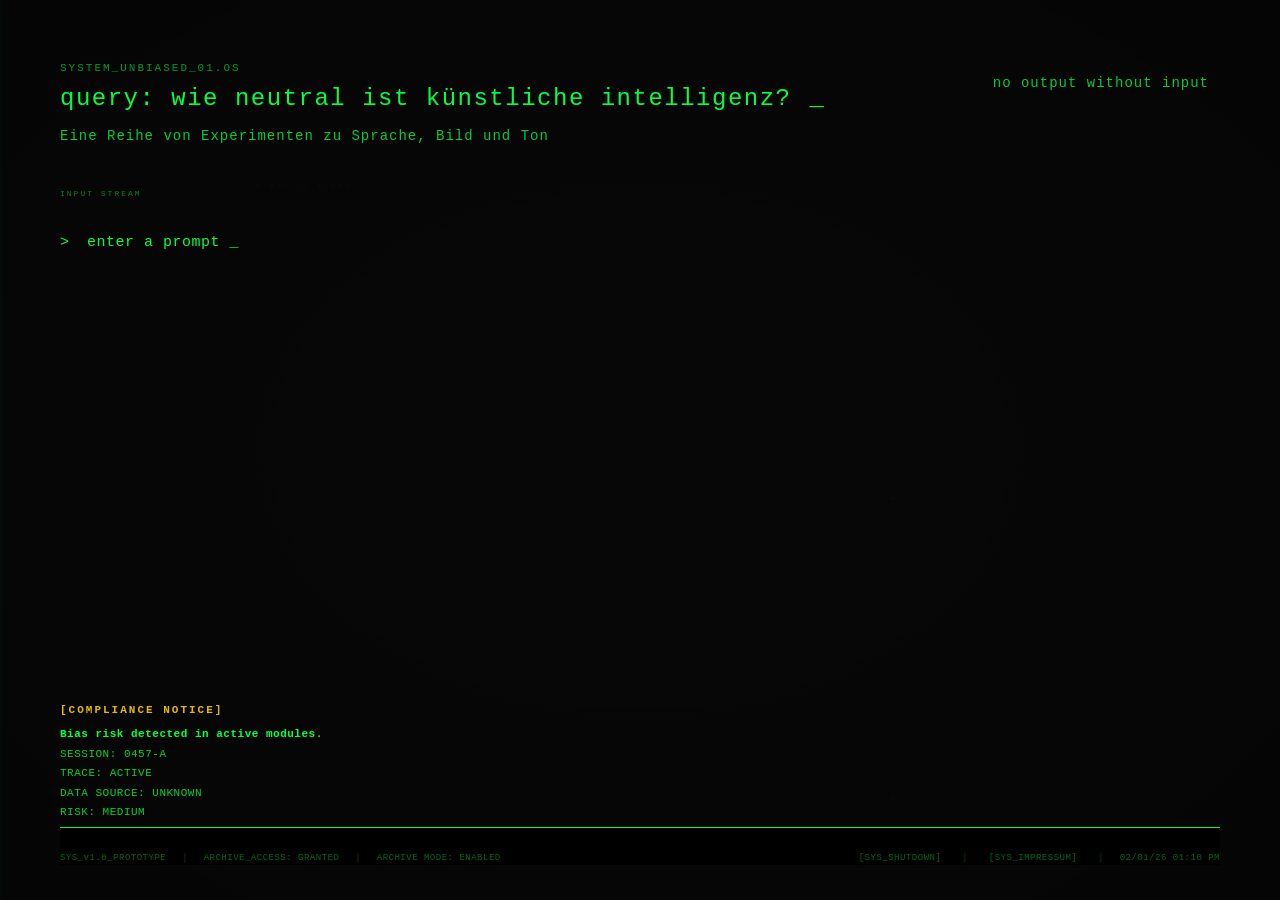
==== commit aa210a1b: "Refactor HTML structure and styles for modal" ====
--- a/index.html
+++ b/index.html
@@ -261,7 +261,7 @@
             </div>
         </div>
 
-        <footer class="os-footer">
+<footer class="os-footer">
             <div class="footer-left">
                 <span class="system-code">SYS_v1.0_PROTOTYPE</span>
                 <span class="divider-char">│</span>
@@ -270,6 +270,8 @@
                 <span class="system-code">ARCHIVE MODE: ENABLED</span>
             </div>
             <div class="footer-right">
+                <a href="shutdown.html" class="system-code footer-link">[SYS_SHUTDOWN]</a>
+                <span class="divider-char">│</span>
                 <a href="impressum.html" class="system-code footer-link">[SYS_IMPRESSUM]</a>
                 <span class="divider-char">│</span>
                 <span class="timestamp">02/01/26 01:10 PM</span>
@@ -301,4 +303,4 @@
     <script src="script.js"></script>
 </body>
 
-</html>+</html>
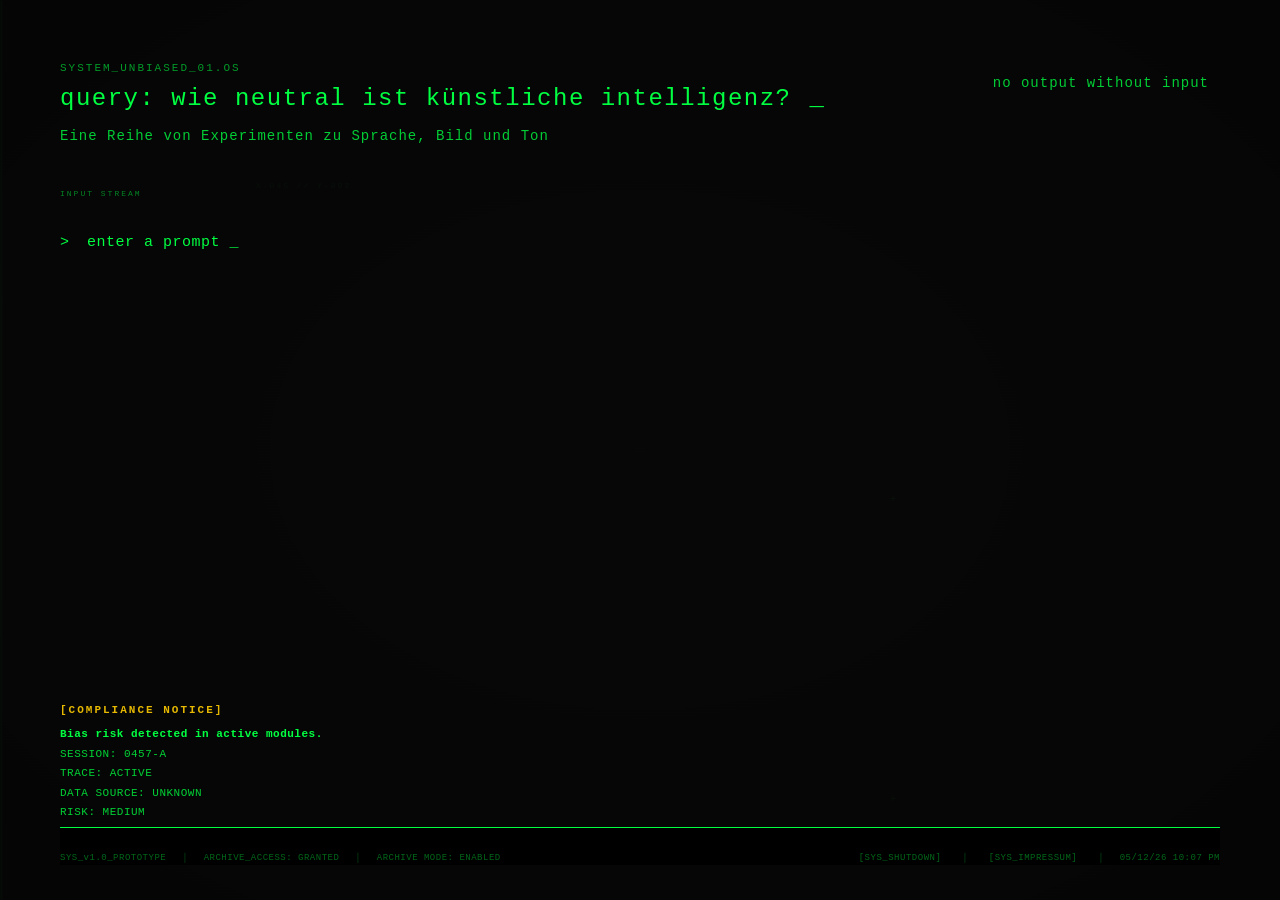
==== commit a89c616d: "Refactor index.html for improved structure and clarity" ====
--- a/index.html
+++ b/index.html
@@ -261,7 +261,7 @@
             </div>
         </div>
 
-<footer class="os-footer">
+        <footer class="os-footer">
             <div class="footer-left">
                 <span class="system-code">SYS_v1.0_PROTOTYPE</span>
                 <span class="divider-char">│</span>
@@ -274,7 +274,7 @@
                 <span class="divider-char">│</span>
                 <a href="impressum.html" class="system-code footer-link">[SYS_IMPRESSUM]</a>
                 <span class="divider-char">│</span>
-                <span class="timestamp">02/01/26 01:10 PM</span>
+<span class="timestamp" id="system-clock">02/01/26 01:10 PM</span>
             </div>
         </footer>
 
@@ -300,7 +300,39 @@
 
     <div class="grid-overlay"></div>
 
+    <script>
+        function updateSystemTime() {
+            const clockElement = document.getElementById('system-clock');
+            if (!clockElement) return;
+
+            const now = new Date();
+            
+            // Datum formatieren (DD/MM/YY)
+            const day = String(now.getDate()).padStart(2, '0');
+            const month = String(now.getMonth() + 1).padStart(2, '0');
+            const year = String(now.getFullYear()).slice(-2);
+            
+            // Uhrzeit formatieren (12-Stunden-Format mit AM/PM)
+            let hours = now.getHours();
+            const minutes = String(now.getMinutes()).padStart(2, '0');
+            const ampm = hours >= 12 ? 'PM' : 'AM';
+            
+            hours = hours % 12;
+            hours = hours ? hours : 12; // Die Stunde "0" wird zu "12"
+            const strHours = String(hours).padStart(2, '0');
+
+            // Den Text auf der Seite austauschen
+            clockElement.textContent = `${day}/${month}/${year} ${strHours}:${minutes} ${ampm}`;
+        }
+        
+        // Die Uhr sofort einmal starten und dann alle 1000 Millisekunden (1 Sekunde) aktualisieren
+        updateSystemTime();
+        setInterval(updateSystemTime, 1000);
+    </script>
     <script src="script.js"></script>
 </body>
-
 </html>
+    <script src="script.js"></script>
+</body>
+
+</html>
